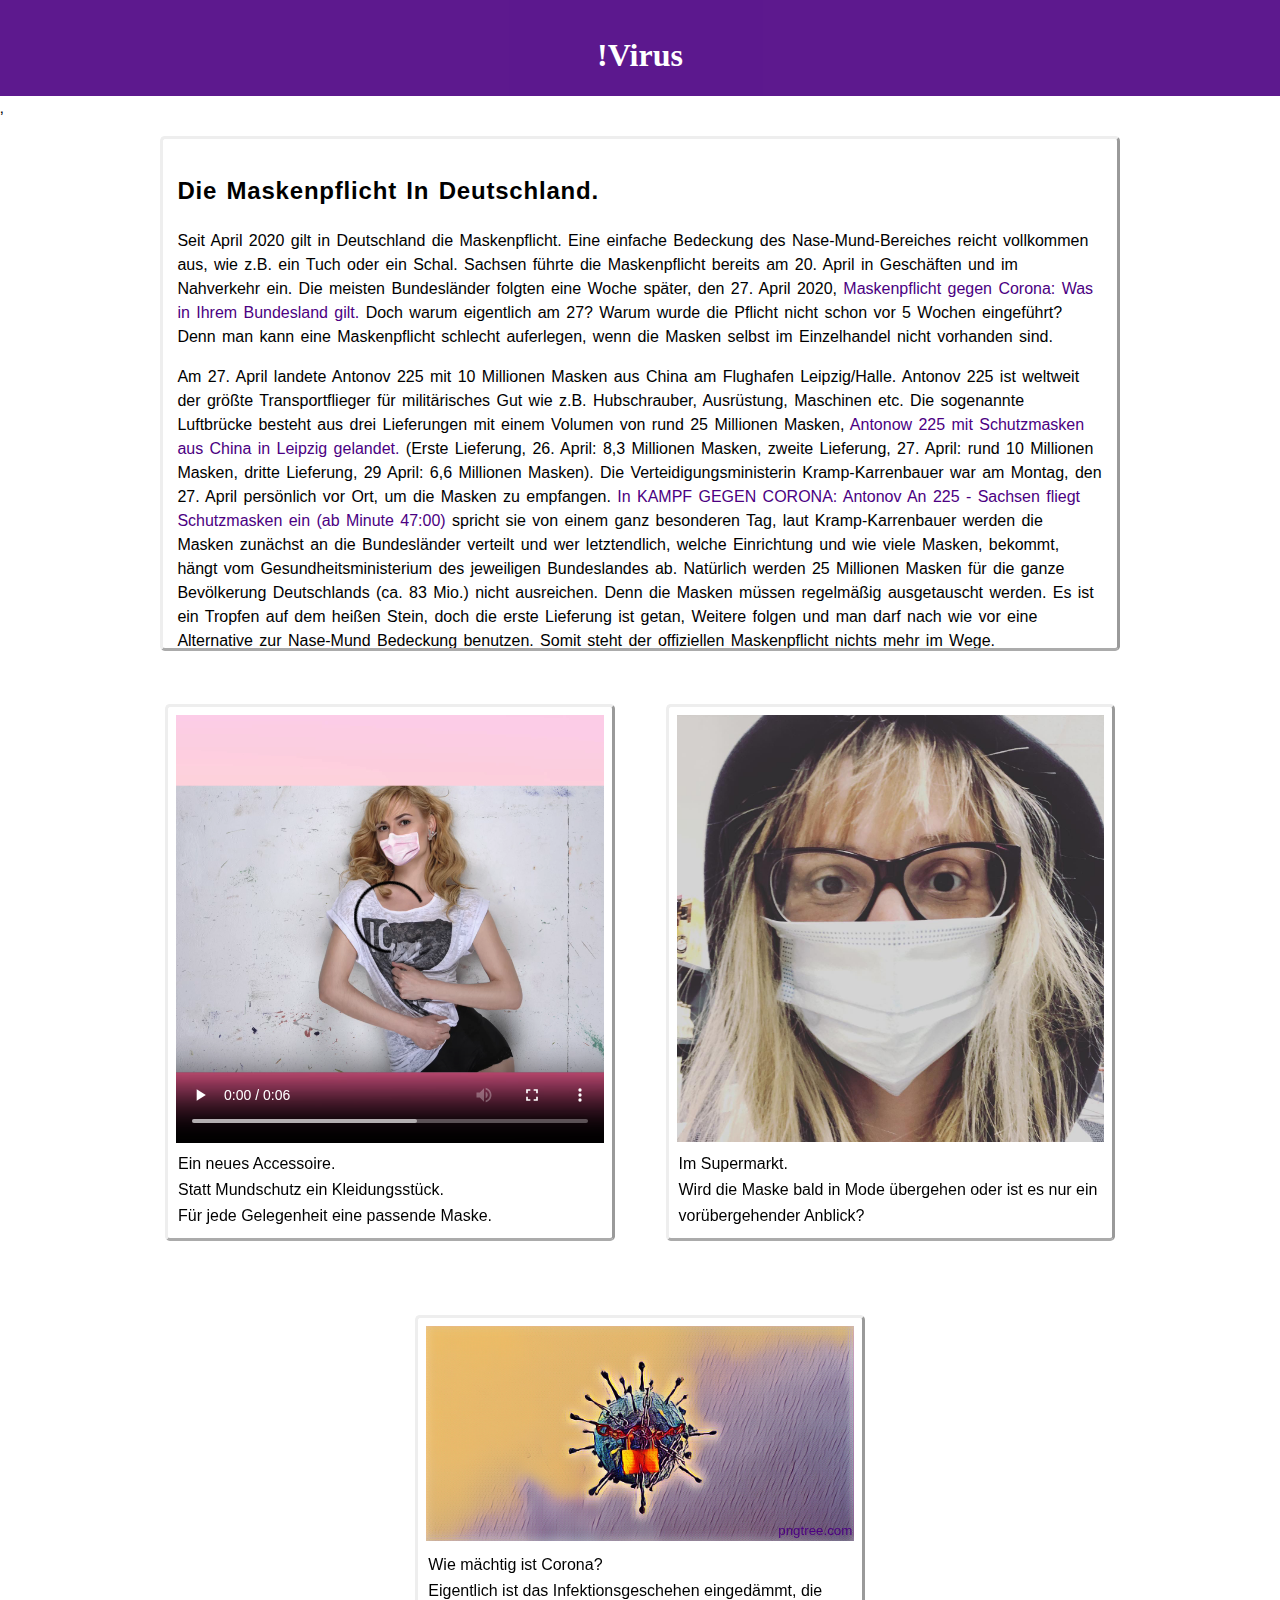
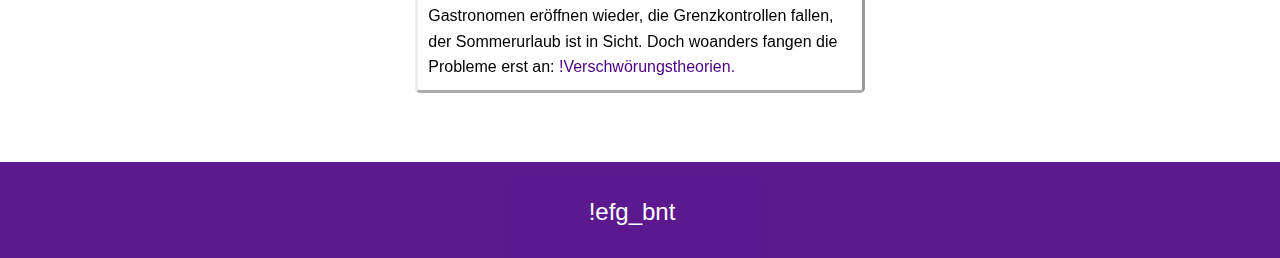
==== index.html @ 209a0407 "5 files uploaded" ====
<!DOCTYPE html>
<html>

<head>
<title>Die Maske</title>
<meta http-equiv="content-type" content="text/html; charset=utf-8">
  <link rel="stylesheet" type="text/css" href="style.css">
</head>

<body>
    <div class="main">
      <nav class="container">
       
       
        <h1> !Virus </h1>
    
      </nav>
    </div>
   
 <div class = "article">‚
  <div class ="container ">
    <div class ="vielText">
      <h2> Die Maskenpflicht in Deutschland. </h2>
      <p> Seit April 2020 gilt in Deutschland die Maskenpflicht. Eine einfache Bedeckung des Nase-Mund-Bereiches reicht vollkommen aus, 
        wie z.B. ein Tuch oder ein Schal. Sachsen führte die Maskenpflicht bereits am 20. April in Geschäften 
        und im Nahverkehr ein. Die meisten Bundesländer folgten eine Woche später, den 27. April 2020, 
        <a href="https://www.welt.de/politik/deutschland/article207401087/Maskenpflicht-gegen-Corona-Was-in-Ihrem-Bundesland-gilt.html" target="_blank"> Maskenpflicht gegen Corona: Was in Ihrem Bundesland gilt.</a> Doch warum eigentlich am 27? Warum wurde die Pflicht nicht schon vor 5 Wochen eingeführt? Denn man kann eine Maskenpflicht schlecht auferlegen, wenn die Masken selbst im Einzelhandel nicht vorhanden sind. 
      </p>
      <p>
Am 27. April landete Antonov 225 mit 10 Millionen Masken aus China am Flughafen Leipzig/Halle. Antonov 225 ist weltweit der größte Transportflieger 
für militärisches Gut wie z.B. Hubschrauber, Ausrüstung, Maschinen etc. Die sogenannte Luftbrücke besteht aus drei Lieferungen mit einem Volumen von rund 
25 Millionen Masken, <a href= "https://www.mdr.de/sachsen/leipzig/leipzig-leipzig-land/corona-schutzmasken-china-antonow-flughafen-leipzig-100.html" target="_blank">
  Antonow 225 mit Schutzmasken aus China in Leipzig gelandet. </a>  (Erste Lieferung, 26. April:  8,3 Millionen Masken, zweite Lieferung,
27. April: rund 10 Millionen Masken, dritte Lieferung, 29 April: 6,6 Millionen Masken). Die Verteidigungsministerin Kramp-Karrenbauer war am Montag, 
den 27. April persönlich vor Ort, um die Masken zu empfangen. <a href = " https://www.youtube.com/watch?v=XQhXr8Hf6Tk" target="_blank"> 
  In KAMPF GEGEN CORONA: Antonov An 225 - Sachsen fliegt Schutzmasken ein (ab Minute 47:00) </a> spricht sie von einem ganz besonderen Tag, 
  laut Kramp-Karrenbauer werden die Masken zunächst an die Bundesländer verteilt und wer letztendlich, welche Einrichtung und wie viele Masken, bekommt, 
  hängt vom Gesundheitsministerium des jeweiligen Bundeslandes ab. Natürlich werden 25 Millionen Masken für die ganze Bevölkerung Deutschlands (ca. 83 Mio.) 
  nicht ausreichen. Denn die Masken müssen regelmäßig ausgetauscht werden. Es ist ein Tropfen auf dem heißen Stein, doch die erste Lieferung ist getan, 
  Weitere folgen und man darf nach wie vor eine Alternative zur Nase-Mund Bedeckung benutzen. Somit steht der offiziellen Maskenpflicht nichts mehr im Wege. 
</p>
<p>
  Alle Bundesländer sind sich einig, dass das Tragen der Maske im öffentlichen Nahverkehr und im Einzelhandel Pflicht ist. In Mecklenburg-Vorpommern 
  gilt die Pflicht auch in  Arztpraxen und Bibliotheken. Dagegen gilt in Hamburg NRW Saarland und Rheinland-Pfalz das zusätzliche Tragen der Maske auf 
  den Wochenmärkten, <a href=" https://www.bundesregierung.de/breg-de/themen/coronavirus/maskenpflicht-in-deutschland-1747318" target="_blank"> Coronavirus in Deutschland | Maskenpflicht gilt ab sofort.</a>
Im Vergleich dazu, vertraut man in Berlin auf die Selbstdisziplin der Bürger, keine Geldstrafe. 
</p>
<p>
  Wie es mit der Maskenpflicht weitergeht, bleibt spannend. Ob alle Bundesländer in Zukunft eine Geldstrafe haben werden und ob die Höhe der Strafe 
  bundesweit gleich sein wird? Wie lange soll die Maskenpflicht überhaupt gelten? Kann es sein, dass bereits heute in einem Jahr die Maskenpflicht 
  Geschichte sein wird, weil es genug Impfstoffe auf dem Markt gibt?
</p>
<br>
<p> Berlin, den 4. Mai 2020 <br> Einfarbig Bunt</p>
    </div>
  </div>
</div>
  <div class="posts">
  <div class = "container">
    <div class="blogs">
      <div class ="blog">
          <div class="image">
              <video  src="replay_video.MP4" controls> </video>
           </div>  
          <div class = "text">
             <span> Ein neues Accessoire.<br> Statt Mundschutz ein Kleidungsstück. <br> Für jede Gelegenheit eine passende Maske. 
          
           </span>
          </div>
     </div>   
     <div class ="blog">
         <div class="image">

         <img src="Maske.JPG"/>
         </div>
         <div class = "text">
         <span>Im Supermarkt. <br>  Wird die Maske bald in Mode übergehen oder ist es nur ein vorübergehender Anblick? </span>
        </div>


    </div>
   

  </div>
   <div class="single">
         <div class = "blog">
           <div class="image">
              <img  src ="virus.JPEG" />
              <a class="source" href='https://pngtree.com/so/arzneimittel' target= "_blank">pngtree.com</a>
            </div>
     <div class="text">
      <span>Wie mächtig ist Corona? <br> 
        Eigentlich ist das Infektionsgeschehen eingedämmt, die Gastronomen eröffnen wieder, die Grenzkontrollen fallen, 
        der Sommerurlaub ist in Sicht. Doch woanders fangen die Probleme erst an: <a href="https://www.apotheken-umschau.de/Coronavirus/Corona-Krise-So-entstehen-Verschwoerungstheorien-558767.html" target="_blank"> !Verschwörungstheorien. </a></span>
      </div>
    </div>
   </div>
  </div>

</div>


    <div class="footer">
      <div class="container">
      <h2 class="efg_bnt">!efg_bnt</h2>
      </div>
     
    </div>
   

</body>
</html>
---- style.css ----
html,
body {
  font-family: 'Helvetica', sans-serif;
  font-size: 16px;
   margin: 0 auto;
  
}



.main {

   background-color:indigo;
   opacity: 0.9;
   height: 6rem;
   color: white;
}

nav {
 display: flex;   
 align-items: center;
 justify-content: center;

 

}

.container .vielText{
    padding: 0.9rem;
    height: 30rem;
    overflow: scroll;
    
    border-bottom: 3px solid white;
   border-style: outset;
   border-radius: 0.3rem;
}
.container {

max-width: 960px;
margin: 0 auto;
padding-top: 1.0rem;

   
}

.container a {
    text-decoration: none;
    color:indigo;
  }

  .container a:hover {
    color: orangered;
  }

nav h1 {
    font-family: Georgia, serif;
    font-weight: 900;
    
}

nav img {
width: 11%;
height: 11%;
}
.blogs {
    display: flex;
  justify-content: space-between;
  align-content: space-around;
  flex-wrap: wrap;

   border: 5px solid white;
   margin-bottom: 0rem;
   padding: 2rem 0;
}
.single {
    display: flex;
    justify-content: center;
    border: 5px solid white;
    padding: 2rem 0;
}

.single .image a{
    position: relative;
    top: -1.5rem;
    left: 22rem;
    font-size: smaller;
}
.blog{
   
   width: 45%;
   
   padding: 0.5rem;
   border-bottom: 3px solid white;
   border-style: outset;
   border-radius: 0.3rem;
  
   
   
}
.blog .virus {
    align-items: center;
}

.col {
   
  
    
   
}

.image video, img {
    width:100%;
    height: 100%;
  
}

.blog .text {
    font-family: 'Libre Baskerville', sans-serif;
    line-height: 1.6;
    border: 2px solid white;
   padding-top: 0.2rem;
}

.single .text {
    margin-top: -1rem;
    border: 2px solid white;

}
.article {
    word-spacing: 0.12rem;
   line-height: 1.5;

    
}

.article h2 {
    letter-spacing: 0.05rem;
    text-transform: capitalize;
    
}
        

.footer {
  margin-top: 2rem;
    background-color: indigo;
    opacity: 0.9;
    height: 6rem;
    color: white;
 }



.efg_bnt {
    text-align: center;
    padding-right: 1rem;
    font-weight: 400;
    
   
}


@media only screen and (max-width: 480px){
    nav h1 {
        font-size: 12px;
    }
    nav img {
        display: none;
    }
    .container {
        margin: 0 3rem;
    }
    .blog{
   
        width: 95%;}
       

}
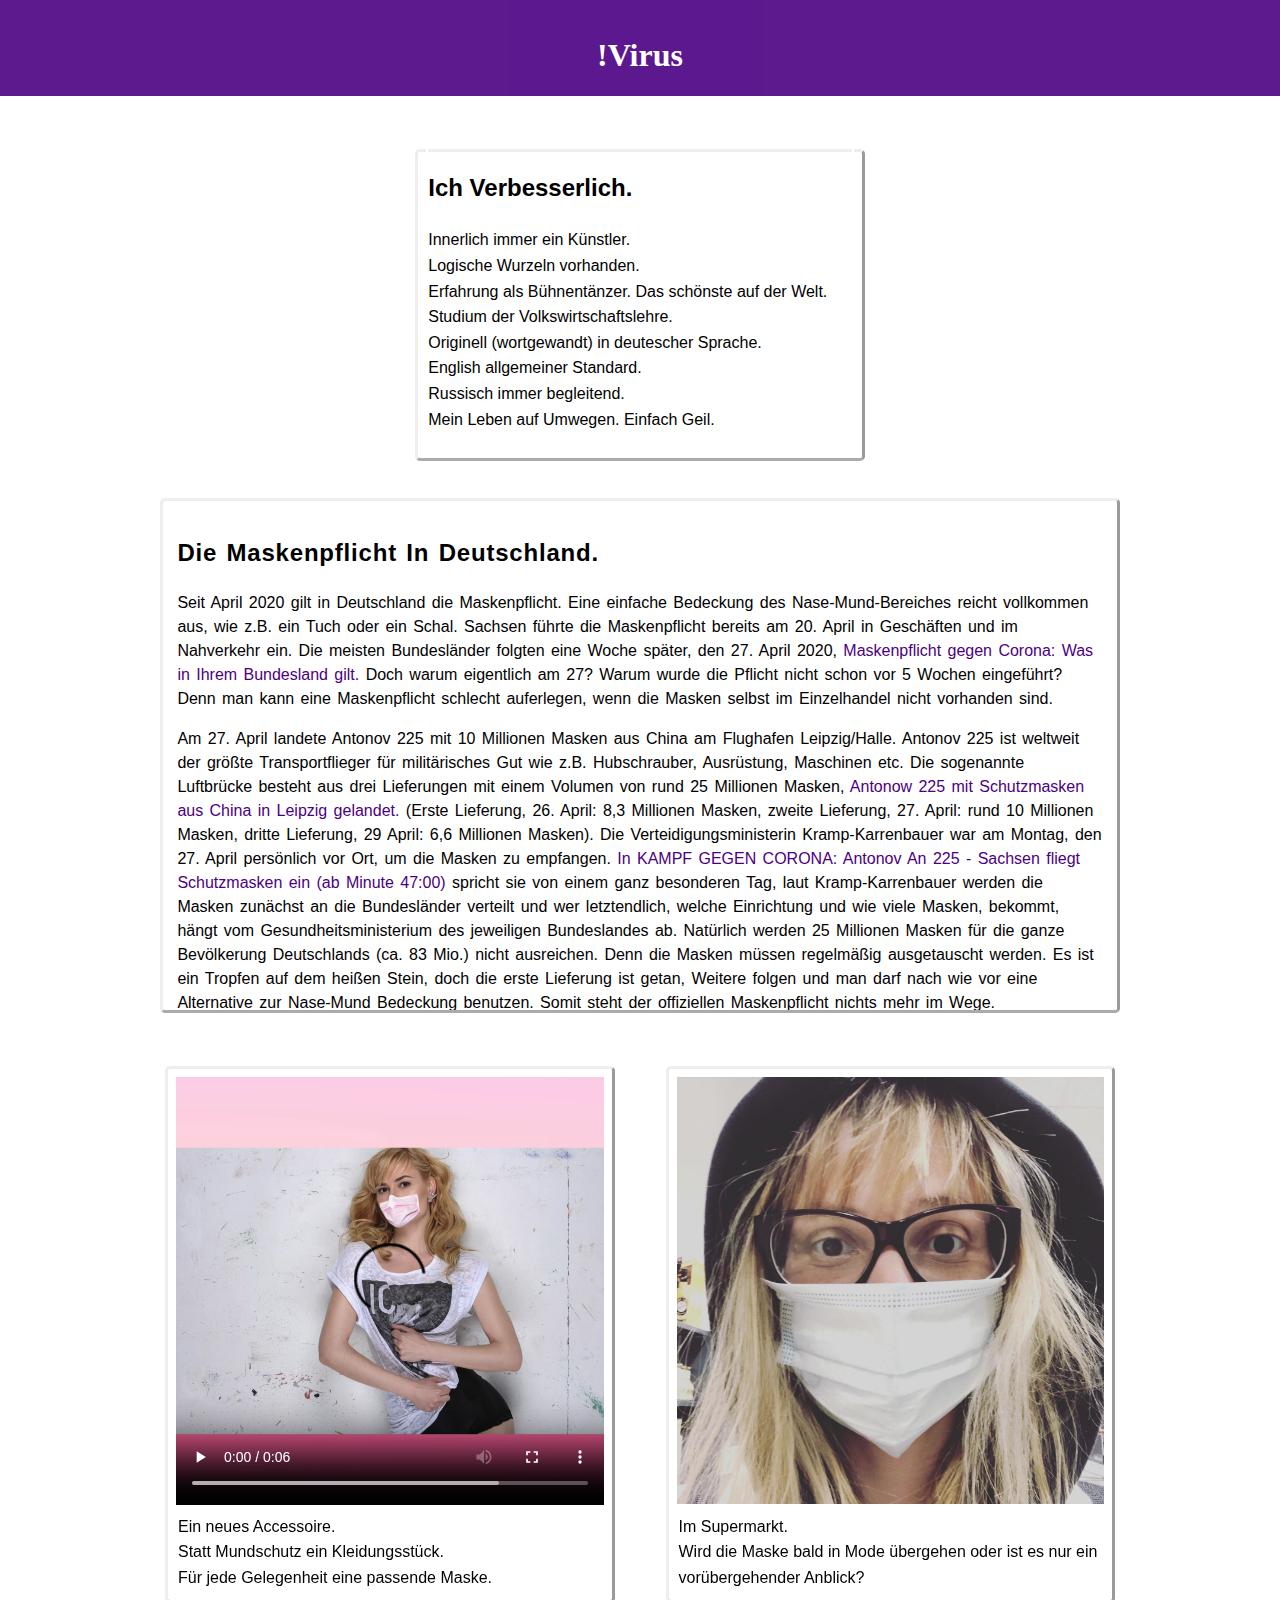
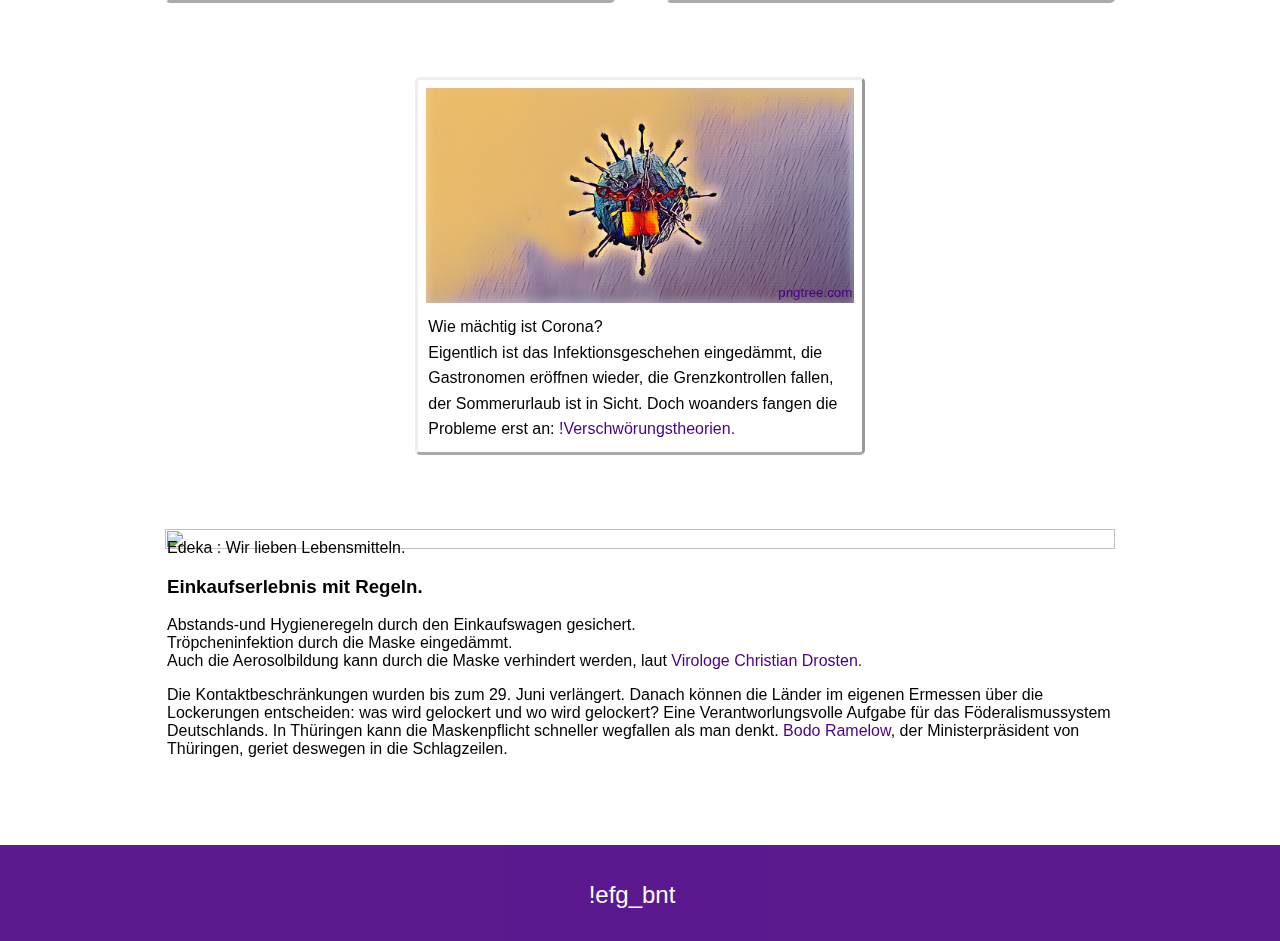
==== commit 9622d717: "Ich verbesserlich" ====
--- a/index.html
+++ b/index.html
@@ -2,7 +2,8 @@
 <html>
 
 <head>
-<title>Die Maske</title>
+<title>blog: shop a service: virus</title>
+<meta name="google-site-verification" content="o5qGkS_qMwtwxAVocBU_9CZSscLctIqL7GN5tXGB5Ds" />
 <meta http-equiv="content-type" content="text/html; charset=utf-8">
   <link rel="stylesheet" type="text/css" href="style.css">
 </head>
@@ -17,8 +18,29 @@
       </nav>
     </div>
    
- <div class = "article">‚
-  <div class ="container ">
+
+
+<div class="posts">
+  <div class="container">
+    <div class="single">
+      <div class ="blog">
+          <div class="text">
+            <h2>Ich Verbesserlich.</h2>
+  
+              <p> Innerlich immer ein Künstler.<br> Logische Wurzeln vorhanden. <br> Erfahrung als Bühnentänzer. Das schönste auf der Welt. <br> Studium der Volkswirtschaftslehre. <br> 
+               Originell (wortgewandt) in deutescher Sprache. <br>  English allgemeiner Standard. <br> Russisch immer begleitend.<br> Mein Leben auf Umwegen. Einfach Geil.
+              </p>
+    
+          </div>
+      </div>
+    </div>
+
+    
+        
+  
+ 
+ <div class = "article">
+  
     <div class ="vielText">
       <h2> Die Maskenpflicht in Deutschland. </h2>
       <p> Seit April 2020 gilt in Deutschland die Maskenpflicht. Eine einfache Bedeckung des Nase-Mund-Bereiches reicht vollkommen aus, 
@@ -55,7 +77,7 @@
     </div>
   </div>
 </div>
-  <div class="posts">
+
   <div class = "container">
     <div class="blogs">
       <div class ="blog">
@@ -88,13 +110,48 @@
               <img  src ="virus.JPEG" />
               <a class="source" href='https://pngtree.com/so/arzneimittel' target= "_blank">pngtree.com</a>
             </div>
-     <div class="text">
-      <span>Wie mächtig ist Corona? <br> 
-        Eigentlich ist das Infektionsgeschehen eingedämmt, die Gastronomen eröffnen wieder, die Grenzkontrollen fallen, 
-        der Sommerurlaub ist in Sicht. Doch woanders fangen die Probleme erst an: <a href="https://www.apotheken-umschau.de/Coronavirus/Corona-Krise-So-entstehen-Verschwoerungstheorien-558767.html" target="_blank"> !Verschwörungstheorien. </a></span>
-      </div>
+            <div class="text">
+              <span>Wie mächtig ist Corona? <br> 
+                Eigentlich ist das Infektionsgeschehen eingedämmt, die Gastronomen eröffnen wieder, die Grenzkontrollen fallen, 
+                der Sommerurlaub ist in Sicht. Doch woanders fangen die Probleme erst an: <a href="https://www.apotheken-umschau.de/Coronavirus/Corona-Krise-So-entstehen-Verschwoerungstheorien-558767.html" target="_blank"> !Verschwörungstheorien. </a></span>
+              </div>
+     
     </div>
    </div>
+
+   <div class="single">
+    <div class ="blog2">
+      <div class ="item1">
+          <div class="image">
+           <img  src ="Maske2.JPG"  />
+          </div>
+     </div>
+     <div class ="item2">
+        <div class="text">
+          <div class="ueberschriften">
+              <span id="edeka">Edeka </span>  <span class="edeka">: Wir lieben Lebensmitteln.</span><br> 
+
+               <h3> Einkaufserlebnis mit Regeln.  </h3>
+         </div>
+          <p> Abstands-und Hygieneregeln durch den Einkaufswagen gesichert. <br>
+          Tröpcheninfektion durch die Maske eingedämmt. <br> Auch die Aerosolbildung kann durch die Maske verhindert werden, laut
+           <a href="https://www.ndr.de/nachrichten/info/43-Das-Leben-nach-draussen-verlagern,audio688030.html" target = "_blank"> Virologe Christian Drosten.</a>
+           </p>
+          <p> Die Kontaktbeschränkungen wurden bis zum 29. Juni verlängert. Danach können die Länder im eigenen Ermessen über die Lockerungen entscheiden: 
+          was wird gelockert und wo wird gelockert? Eine Verantworlungsvolle Aufgabe für das Föderalismussystem Deutschlands. In Thüringen kann die Maskenpflicht schneller wegfallen als man denkt. 
+          <a href="https://www.tagesschau.de/inland/kontaktbeschraenkungen-103.html" target ="_blank"> Bodo Ramelow</a>, der Ministerpräsident von Thüringen, geriet deswegen in die Schlagzeilen. 
+          </p>
+
+
+         
+        </div>
+    </div>    
+   </div> 
+  
+        
+ 
+ </div>
+  
   </div>
 
 </div>
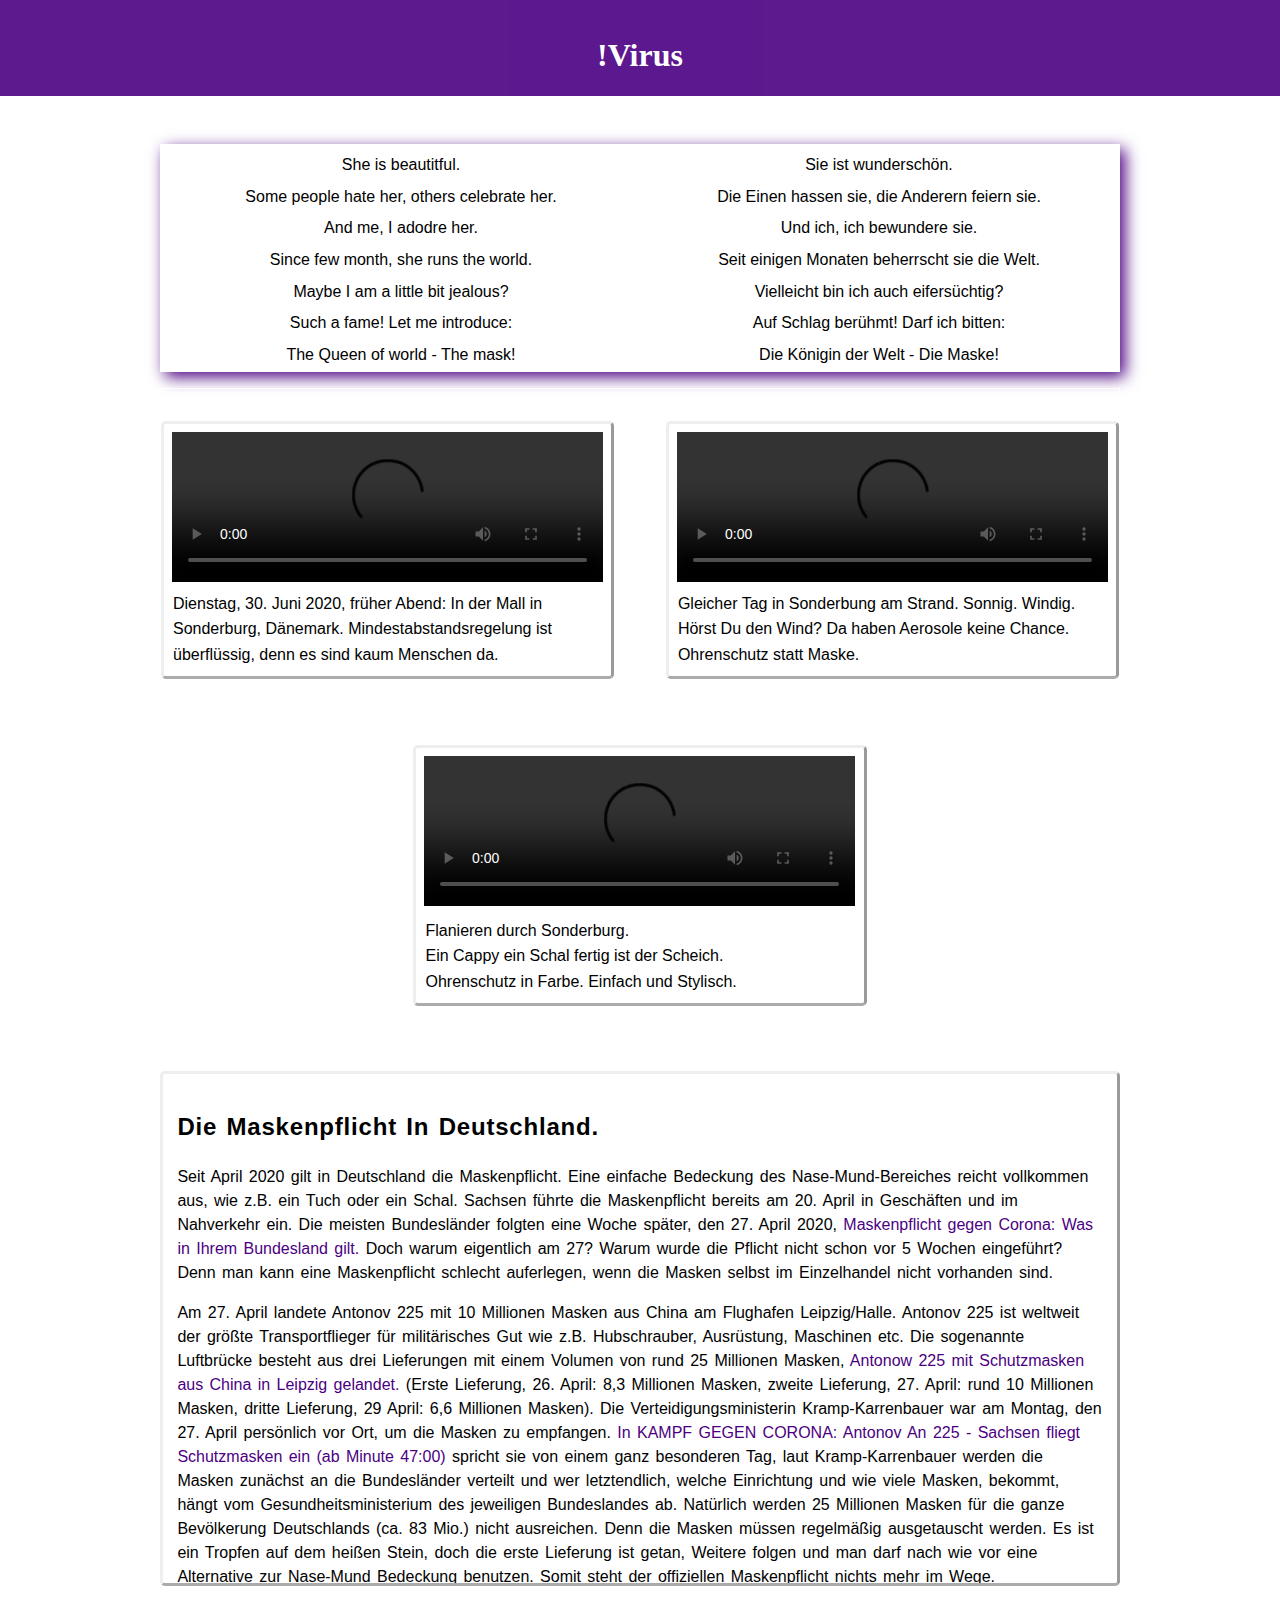
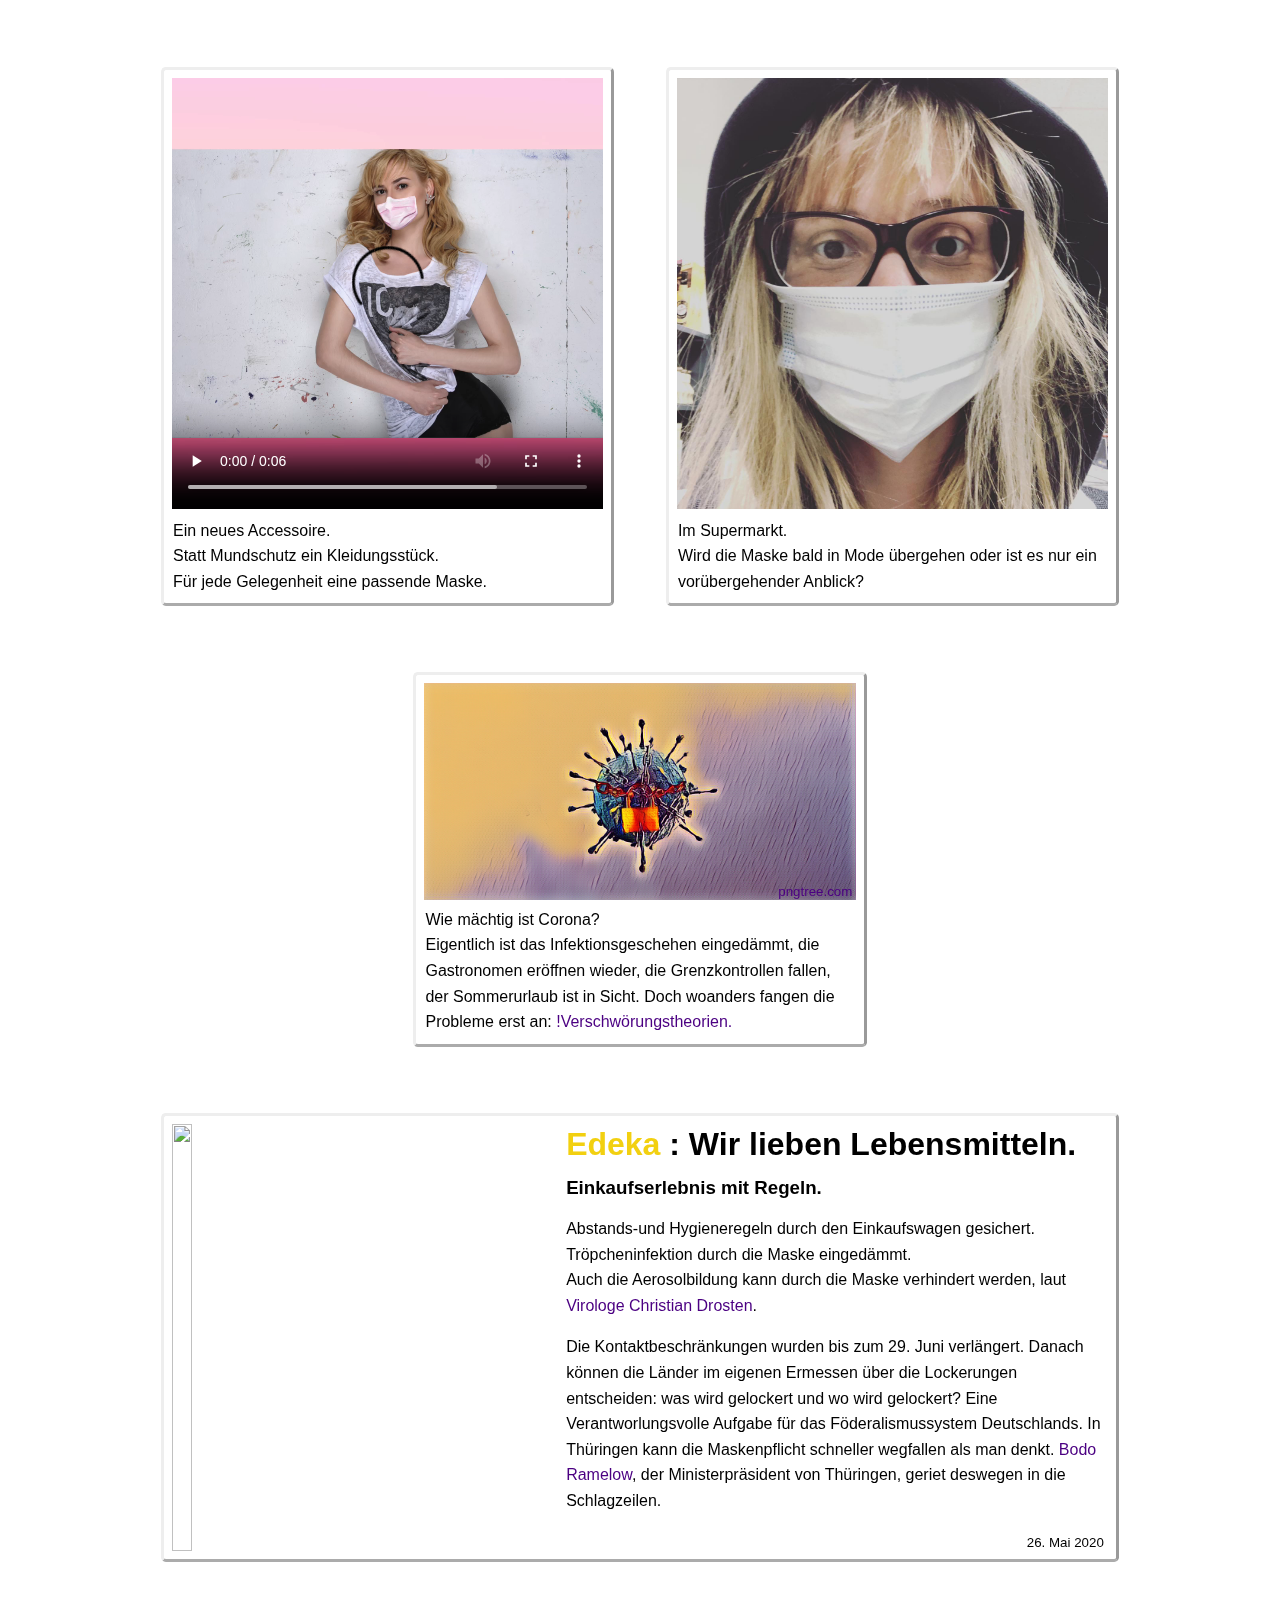
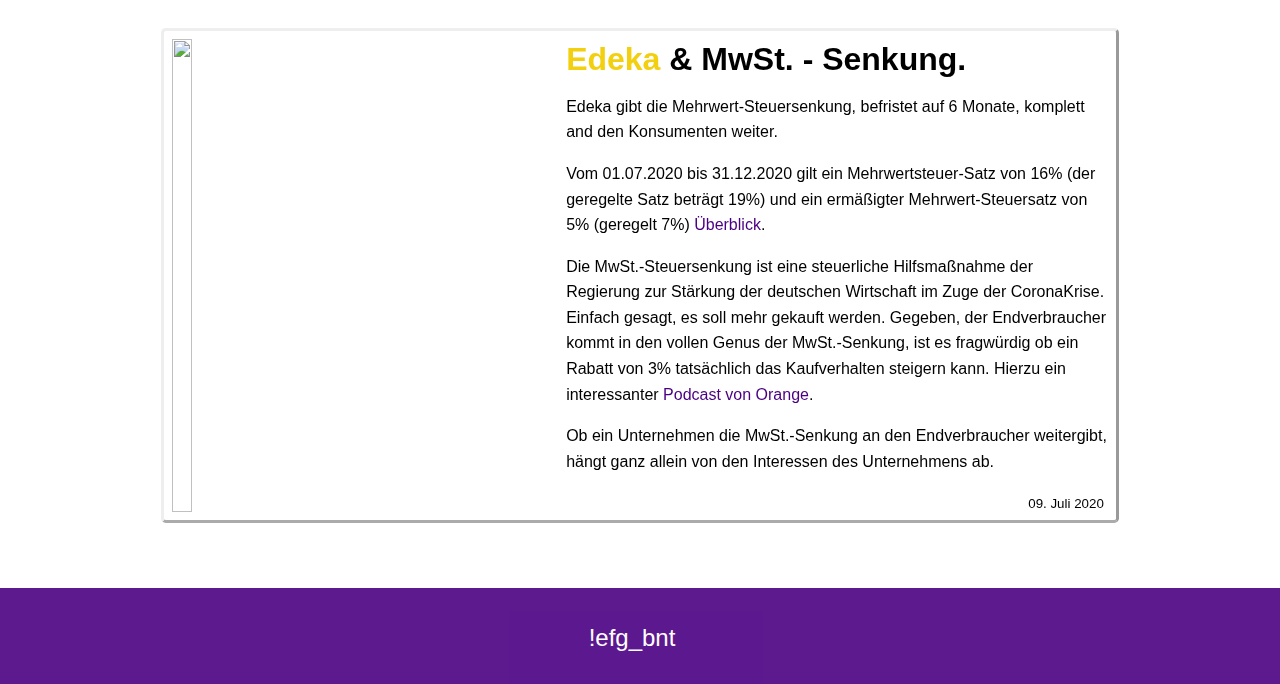
==== commit ae727a0a: "Tabelle Deutsch/Englisch" ====
--- a/index.html
+++ b/index.html
@@ -22,21 +22,80 @@
 
 <div class="posts">
   <div class="container">
-    <div class="single">
+    <table class="text">
+      <tr>
+        <td>She is beautitful.</td>
+        <td>Sie ist wunderschön.</td>
+      </tr>
+      <tr>
+        <td>Some people hate her, others celebrate her.</td>
+        <td>Die Einen hassen sie, die Anderern feiern sie.</td>
+      </tr>
+     
+      <tr>
+        <td>And me, I adodre her.</td>
+        <td>Und ich, ich bewundere sie.</td>
+      </tr>
+      <tr>
+        <td>Since few month, she runs the world.</td>
+        <td>Seit einigen Monaten beherrscht sie die Welt.</td>
+      </tr>
+      <tr>
+        <td>Maybe I am a little bit jealous? </td>
+        <td>Vielleicht bin ich auch eifersüchtig?</td>
+      </tr>
+      <tr>
+        <td>Such a fame! Let me introduce:</td>
+        <td>Auf Schlag berühmt! Darf ich bitten:</td>
+      </tr>
+      <tr>
+        <td>The Queen of world - The mask!</td>
+        <td>Die Königin der Welt - Die Maske!</td>
+      </tr>
+      
+    </table>
+  </div>
+  <div class="container">
+    <div class="blog-container">
       <div class ="blog">
-          <div class="text">
-            <h2>Ich Verbesserlich.</h2>
-  
-              <p> Innerlich immer ein Künstler.<br> Logische Wurzeln vorhanden. <br> Erfahrung als Bühnentänzer. Das schönste auf der Welt. <br> Studium der Volkswirtschaftslehre. <br> 
-               Originell (wortgewandt) in deutescher Sprache. <br>  English allgemeiner Standard. <br> Russisch immer begleitend.<br> Mein Leben auf Umwegen. Einfach Geil.
-              </p>
+          <div class="image">
+              <video  src="Sonderburg.mp4" controls> </video>
+           </div>  
+          <div class = "text">
+             <span>Dienstag, 30. Juni 2020, früher Abend: In der Mall in Sonderburg, Dänemark.  Mindestabstandsregelung ist überflüssig, denn es sind kaum Menschen da. 
+          
+           </span>
+          </div>
+     </div>   
+     <div class ="blog">
+         <div class="image">
+
+         <video src = "Ohrenschutz.MOV" controls></video>
+         </div>
+         <div class = "text">
+         <span> Gleicher Tag in Sonderbung am Strand. Sonnig. Windig. <br> Hörst Du den Wind? Da haben Aerosole keine Chance.  <br> Ohrenschutz statt Maske.</span>
+        </div>
+
+
+    </div>
+   
+
+  </div>
     
-          </div>
-      </div>
-    </div>
-
-    
-        
+  <div class="blog-single">
+    <div id = "flanieren" class = "blog">
+     <div  class="image">
+       <video id="inDänemark" src="Flanieren.mov" controls></video>
+      </div>    
+      
+       <div class="text">
+         <span>Flanieren durch Sonderburg. <br> 
+          Ein Cappy ein Schal fertig ist der Scheich. <br> Ohrenschutz in Farbe. Einfach und Stylisch. 
+         
+         </div>
+
+</div>
+</div>    
   
  
  <div class = "article">
@@ -79,7 +138,7 @@
 </div>
 
   <div class = "container">
-    <div class="blogs">
+    <div class="blog-container">
       <div class ="blog">
           <div class="image">
               <video  src="replay_video.MP4" controls> </video>
@@ -104,11 +163,13 @@
    
 
   </div>
-   <div class="single">
+   <div class="blog-single">
          <div class = "blog">
            <div class="image">
               <img  src ="virus.JPEG" />
-              <a class="source" href='https://pngtree.com/so/arzneimittel' target= "_blank">pngtree.com</a>
+              <div class ="source">
+              <a  href='https://pngtree.com/so/arzneimittel' target= "_blank">pngtree.com</a>
+            </div>
             </div>
             <div class="text">
               <span>Wie mächtig ist Corona? <br> 
@@ -119,8 +180,8 @@
     </div>
    </div>
 
-   <div class="single">
-    <div class ="blog2">
+   <div class="blog-single">
+    <div class ="single">
       <div class ="item1">
           <div class="image">
            <img  src ="Maske2.JPG"  />
@@ -135,23 +196,71 @@
          </div>
           <p> Abstands-und Hygieneregeln durch den Einkaufswagen gesichert. <br>
           Tröpcheninfektion durch die Maske eingedämmt. <br> Auch die Aerosolbildung kann durch die Maske verhindert werden, laut
-           <a href="https://www.ndr.de/nachrichten/info/43-Das-Leben-nach-draussen-verlagern,audio688030.html" target = "_blank"> Virologe Christian Drosten.</a>
+           <a href="https://www.ndr.de/nachrichten/info/43-Das-Leben-nach-draussen-verlagern,audio688030.html" target = "_blank"> Virologe Christian Drosten</a>.
            </p>
           <p> Die Kontaktbeschränkungen wurden bis zum 29. Juni verlängert. Danach können die Länder im eigenen Ermessen über die Lockerungen entscheiden: 
           was wird gelockert und wo wird gelockert? Eine Verantworlungsvolle Aufgabe für das Föderalismussystem Deutschlands. In Thüringen kann die Maskenpflicht schneller wegfallen als man denkt. 
           <a href="https://www.tagesschau.de/inland/kontaktbeschraenkungen-103.html" target ="_blank"> Bodo Ramelow</a>, der Ministerpräsident von Thüringen, geriet deswegen in die Schlagzeilen. 
           </p>
-
+        
 
          
         </div>
+        <div class ="date">26. Mai 2020</div>
+
     </div>    
-   </div> 
+   
   
         
  
  </div>
-  
+</div>
+
+<div class="blog-single">
+  <div class ="single">
+    <div class ="item1">
+      <div class="image">
+       <img  src ="Mehrwertsteuer.JPEG"  />
+      </div>
+ </div>
+    <div class ="item2">
+      <div class="text">
+        <div class="ueberschriften">
+            <span id="edeka">Edeka </span>  <span class="edeka">& MwSt. - Senkung. </span><br> 
+
+             <h3>  </h3>
+       </div>
+       <p> Edeka gibt die Mehrwert-Steuersenkung, befristet auf 6 Monate, komplett and den Konsumenten weiter.</p>
+        <p>Vom 01.07.2020 bis 31.12.2020 gilt ein Mehrwertsteuer-Satz von 16% (der geregelte Satz beträgt 19%) und ein ermäßigter Mehrwert-Steuersatz von 5% (geregelt 7%) 
+         
+            <a href="https://www.haufe.de/steuern/gesetzgebung-politik/absenkung-des-mehrwertsteuersatzes-2020-probleme-in-der-praxis_168_517790.html" target = "_blank">Überblick</a>.
+   
+          </p>
+           <p>
+             Die MwSt.-Steuersenkung ist eine steuerliche Hilfsmaßnahme der Regierung zur Stärkung der deutschen Wirtschaft im Zuge der CoronaKrise. Einfach gesagt, es soll mehr gekauft werden. 
+             Gegeben, der Endverbraucher kommt in den vollen Genus der MwSt.-Senkung, ist es fragwürdig ob ein Rabatt von 3% tatsächlich das Kaufverhalten steigern kann.
+             Hierzu ein interessanter 
+             <a href ="https://orange.handelsblatt.com/artikel/67084" target = _"blank"> Podcast von Orange</a>.
+             </p> 
+            
+             <p>Ob ein Unternehmen die MwSt.-Senkung an den Endverbraucher weitergibt, hängt ganz allein von den Interessen des Unternehmens ab.   </p>
+       
+      </div>
+      <div class ="date">09. Juli 2020</div>
+
+  </div>    
+   
+  
+   
+   
+   
+
+      
+
+</div>
+
+</div>
+
   </div>
 
 </div>
--- a/style.css
+++ b/style.css
@@ -40,6 +40,7 @@
 margin: 0 auto;
 padding-top: 1.0rem;
 
+
    
 }
 
@@ -62,71 +63,184 @@
 width: 11%;
 height: 11%;
 }
-.blogs {
+
+table {
+    margin-top: 2rem;
+    width: 100%;
+    border: 1px solid white;
+    box-shadow: 5px 5px 15px indigo;
+    
+}
+
+td {
+    text-align: center;
+    width: 50%;
+    
+    border: 1px solid white;
+}
+
+.blog-container{
+   display: flex; 
+  justify-content: space-between;
+  align-content: center;
+  flex-wrap: wrap;
+  border: 1px solid white;
+   padding: 2rem 0;
+}
+
+.blog-single {
     display: flex;
-  justify-content: space-between;
-  align-content: space-around;
-  flex-wrap: wrap;
-
-   border: 5px solid white;
-   margin-bottom: 0rem;
-   padding: 2rem 0;
-}
+    padding: 2rem 0;
+    justify-content: center;
+    border: 1px solid white;
+    align-content: space-around;
+}
+
+.blog{
+   
+    width: 45%;
+    
+    padding: 0.5rem;
+    border-bottom: 3px solid white;
+    border-style: outset;
+    border-radius: 0.3rem;
+    }
+
+
+
 .single {
+   
+    display:flex;
+  
+    padding: 0.5rem ;
+    justify-content: space-between;
+  
+    border-bottom: 3px solid white;
+    border-style: outset;
+    border-radius: 0.3rem;
+  }
+
+   
+.item {
     display: flex;
-    justify-content: center;
-    border: 5px solid white;
-    padding: 2rem 0;
-}
-
-.single .image a{
-    position: relative;
-    top: -1.5rem;
-    left: 22rem;
+   
+    width: 33%;
+}
+
+.single .item1 {
+    display:flex;
+    width: 40%;
+  
+   
+   
+
+   
+   
+  
+}
+.single .item2 {
+ display: flex;
+ flex-wrap: wrap;
+align-content: space-between;
+    width: 58%;
+   
+   
+   
+  
+}
+ #edeka{
+    color: rgba(241, 206, 6, 0.959);
+    font-weight: 700;
+    font-size: 2rem;
+    
+}
+.edeka {
+    font-weight: 700;
+    font-size: 2rem;
+}
+
+
+
+.item2 .ueberschriften {
+    
+    line-height: 1.0;
+   
+}
+
+.item2 .text {
+
+
+
+}
+
+
+.blog-single .source {
+    text-align: right;
+    margin-top: -1.2rem;
+    padding-right: 0.2rem;
     font-size: smaller;
 }
-.blog{
-   
-   width: 45%;
-   
-   padding: 0.5rem;
-   border-bottom: 3px solid white;
-   border-style: outset;
-   border-radius: 0.3rem;
-  
-   
-   
-}
-.blog .virus {
-    align-items: center;
-}
-
-.col {
-   
-  
-    
-   
-}
-
-.image video, img {
-    width:100%;
+
+  
+   
+
+
+ 
+   
+
+
+
+ video, img {
+    width: 100%;
     height: 100%;
-  
-}
-
-.blog .text {
+   
+    
+}
+
+
+
+ .image{
+    
+  
+  
+}
+
+#inDänemark {
+ 
+ 
+   
+   
+}
+
+
+.text {
     font-family: 'Libre Baskerville', sans-serif;
     line-height: 1.6;
-    border: 2px solid white;
+    
+  border: 1px solid white;
    padding-top: 0.2rem;
 }
 
-.single .text {
-    margin-top: -1rem;
-    border: 2px solid white;
-
-}
+.date {
+  width: 100%;
+    font-family: inherit;
+    font-size: smaller;
+    border: solid 1px white;
+    text-align: right;
+    margin-top: 0.2rem;
+    padding-right: 0.2rem;
+}
+
+
+.blog-single .blog .text {
+   
+   margin-top: 0.2rem;
+
+}
+
+
 .article {
+    padding: 2rem 0;
     word-spacing: 0.12rem;
    line-height: 1.5;
 
@@ -172,6 +286,14 @@
     .blog{
    
         width: 95%;}
+
+    .item1, .item2{
+         
+         width: 95%;
+     }   
+    
+
+    
        
 
 }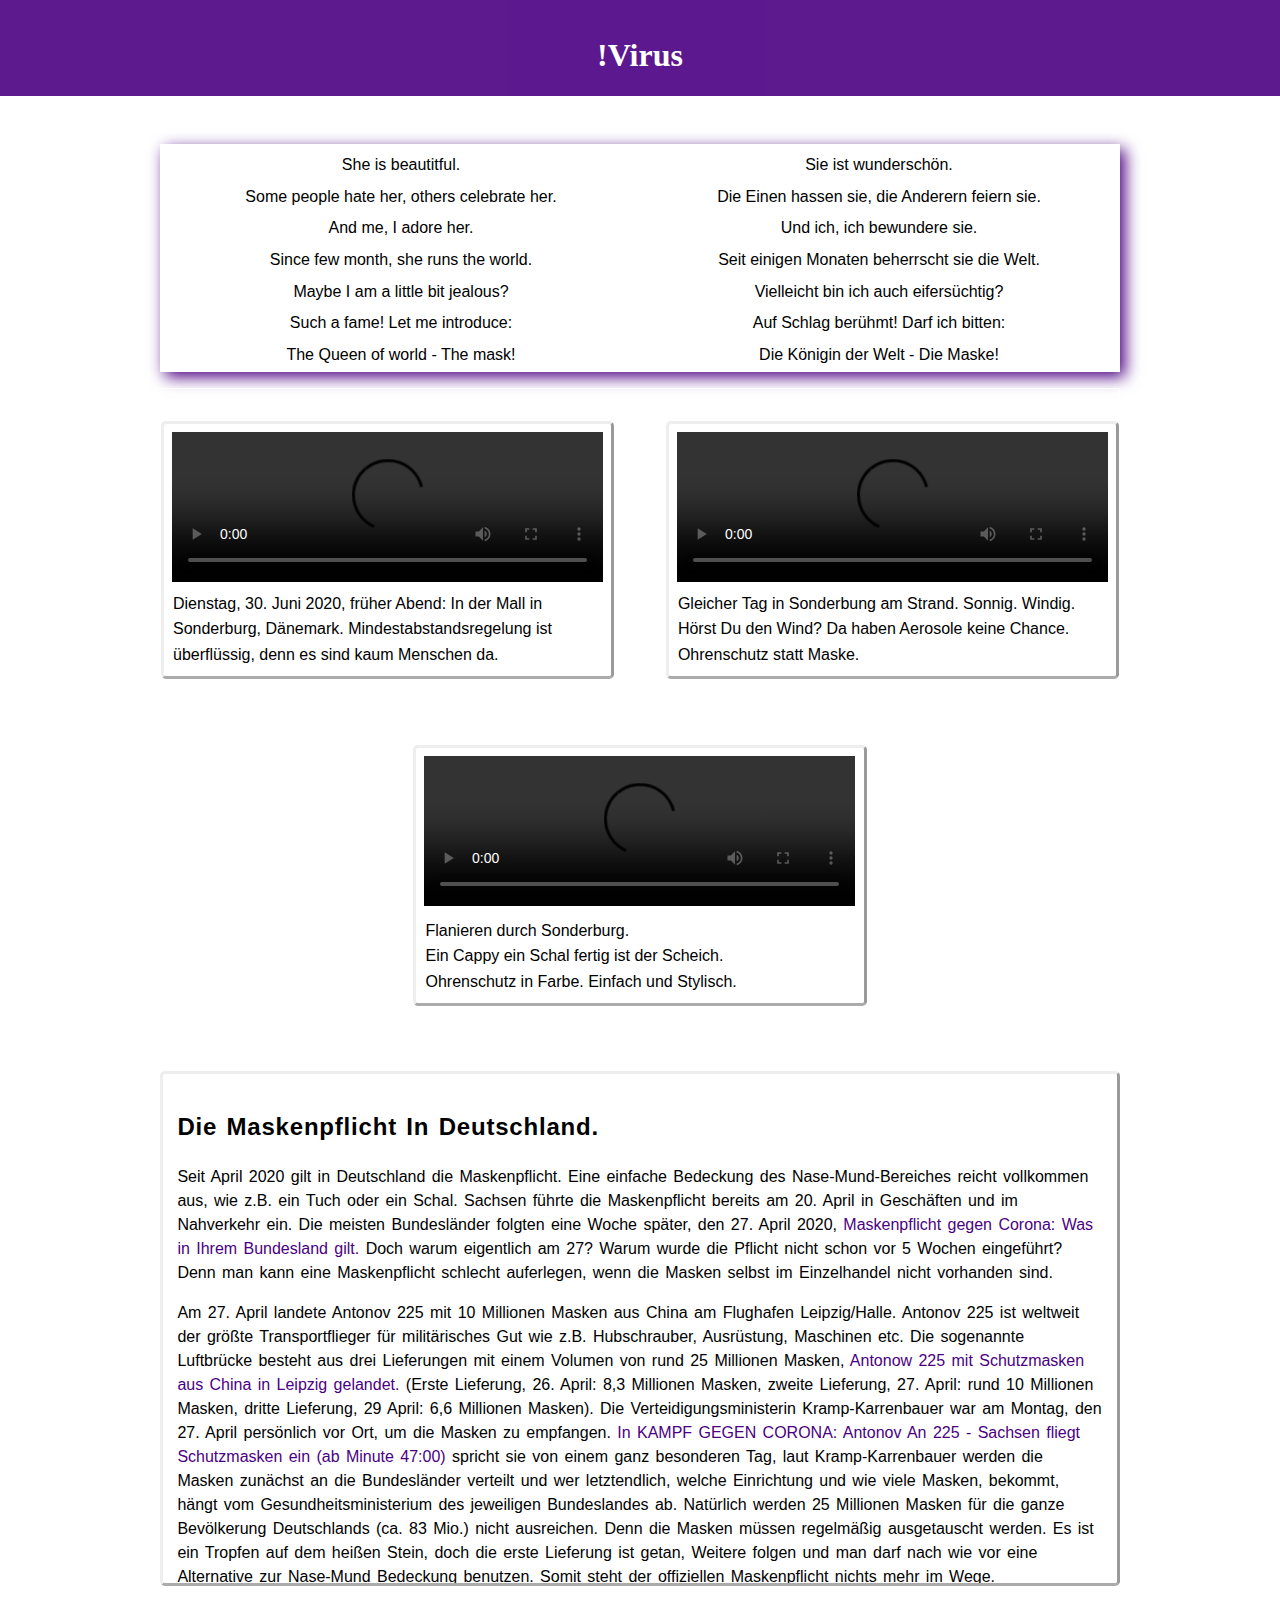
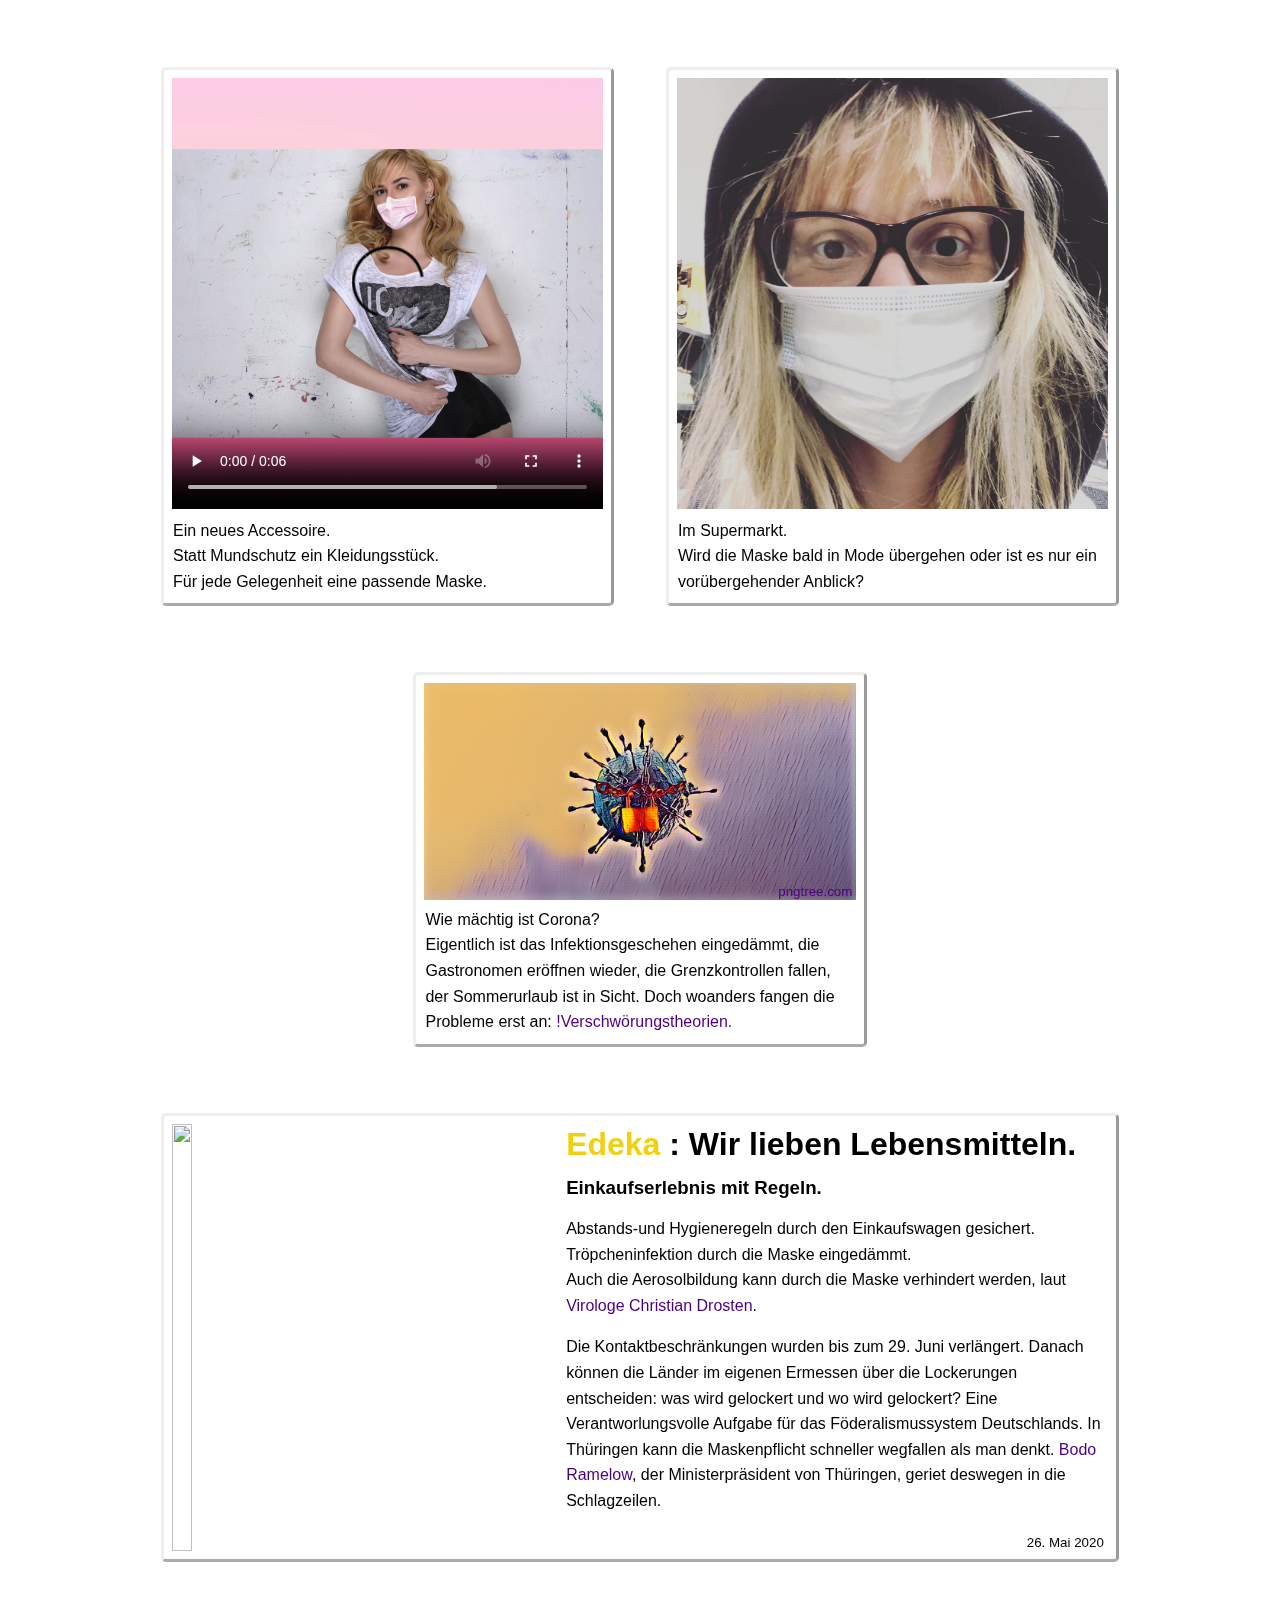
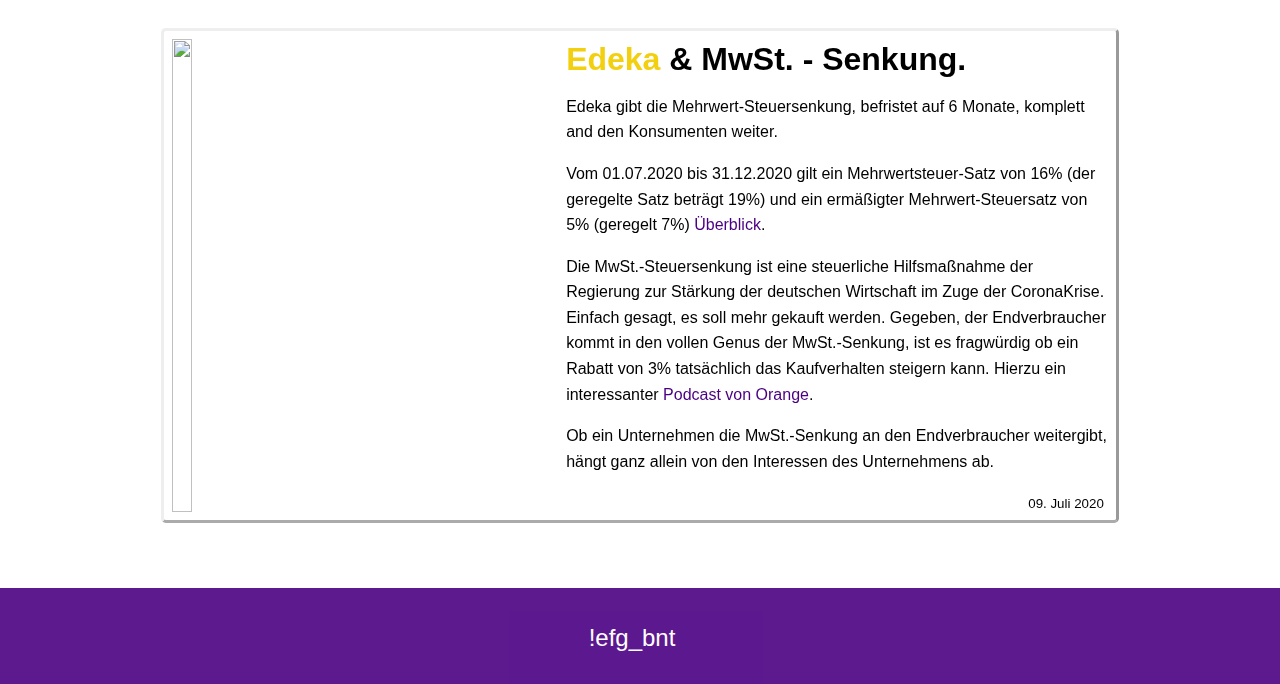
==== commit a0af61ed: "Fehler bei adore" ====
--- a/index.html
+++ b/index.html
@@ -33,7 +33,7 @@
       </tr>
      
       <tr>
-        <td>And me, I adodre her.</td>
+        <td>And me, I adore her.</td>
         <td>Und ich, ich bewundere sie.</td>
       </tr>
       <tr>
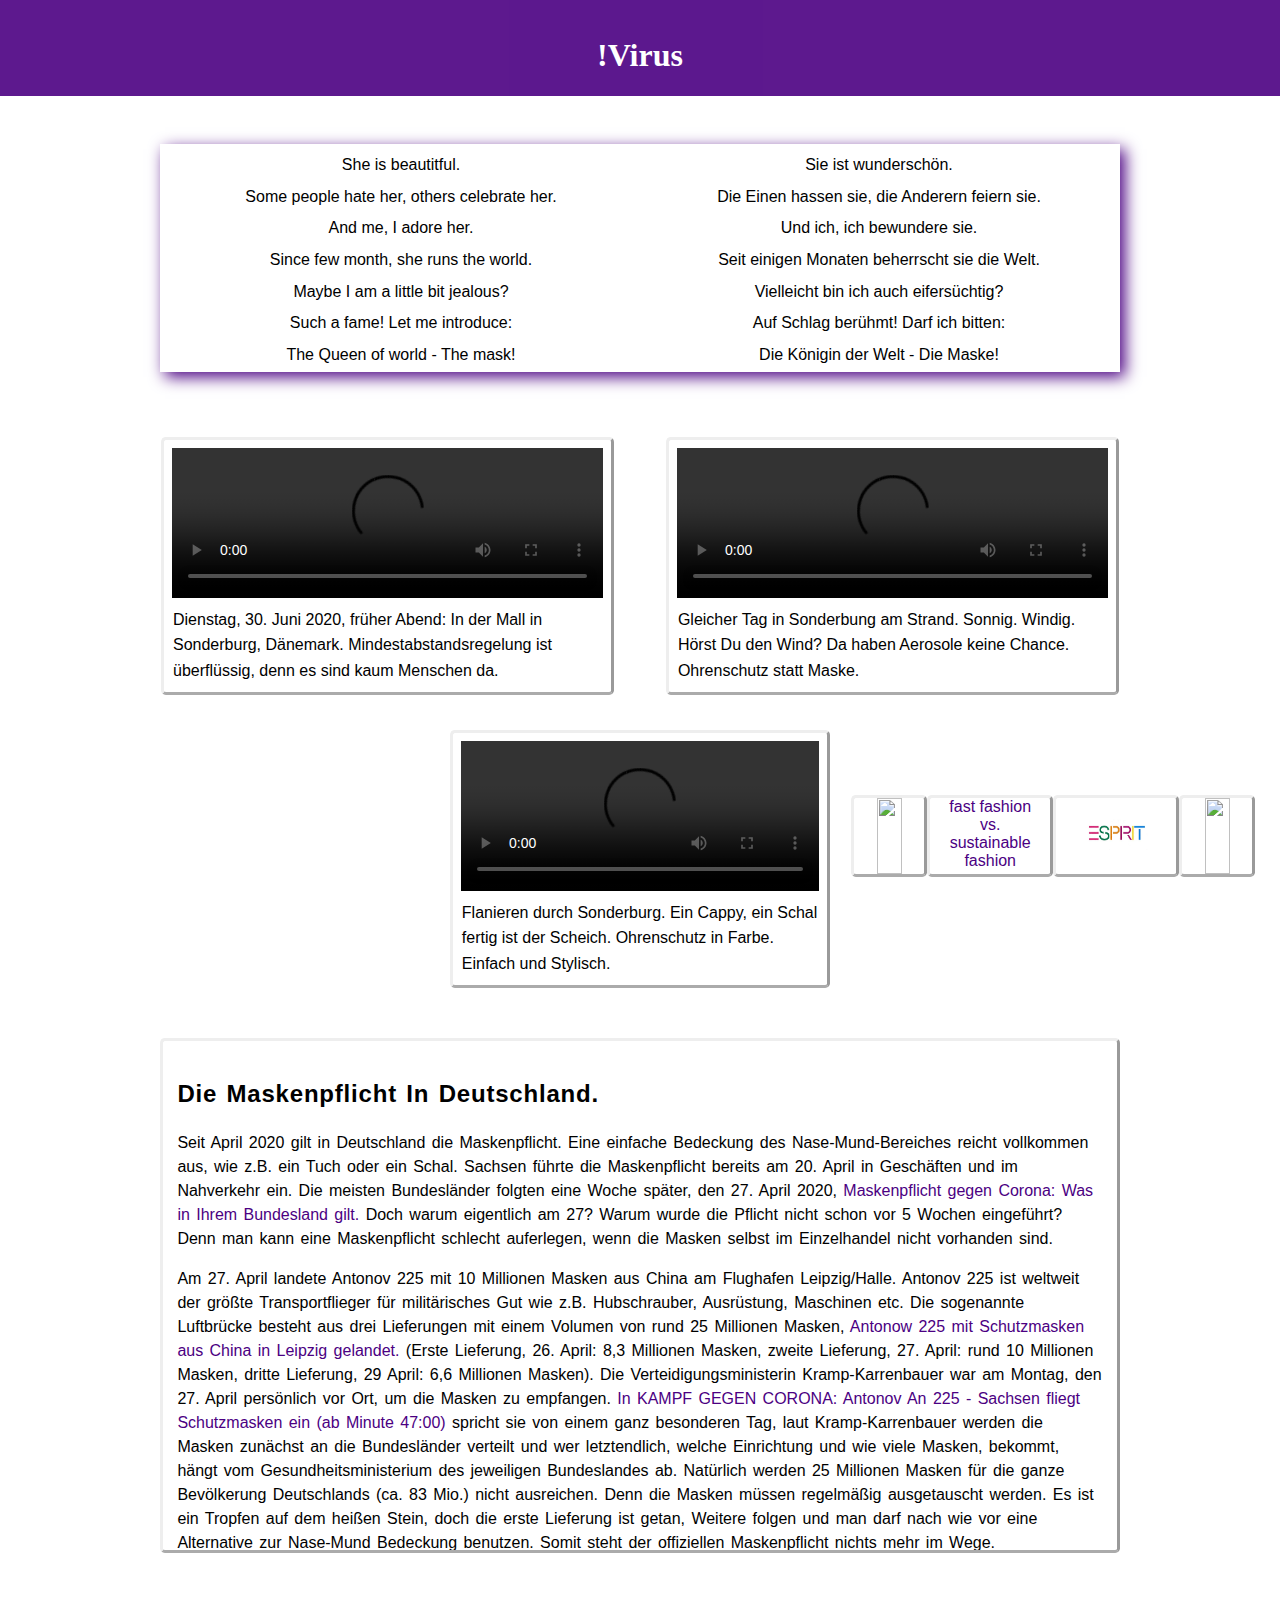
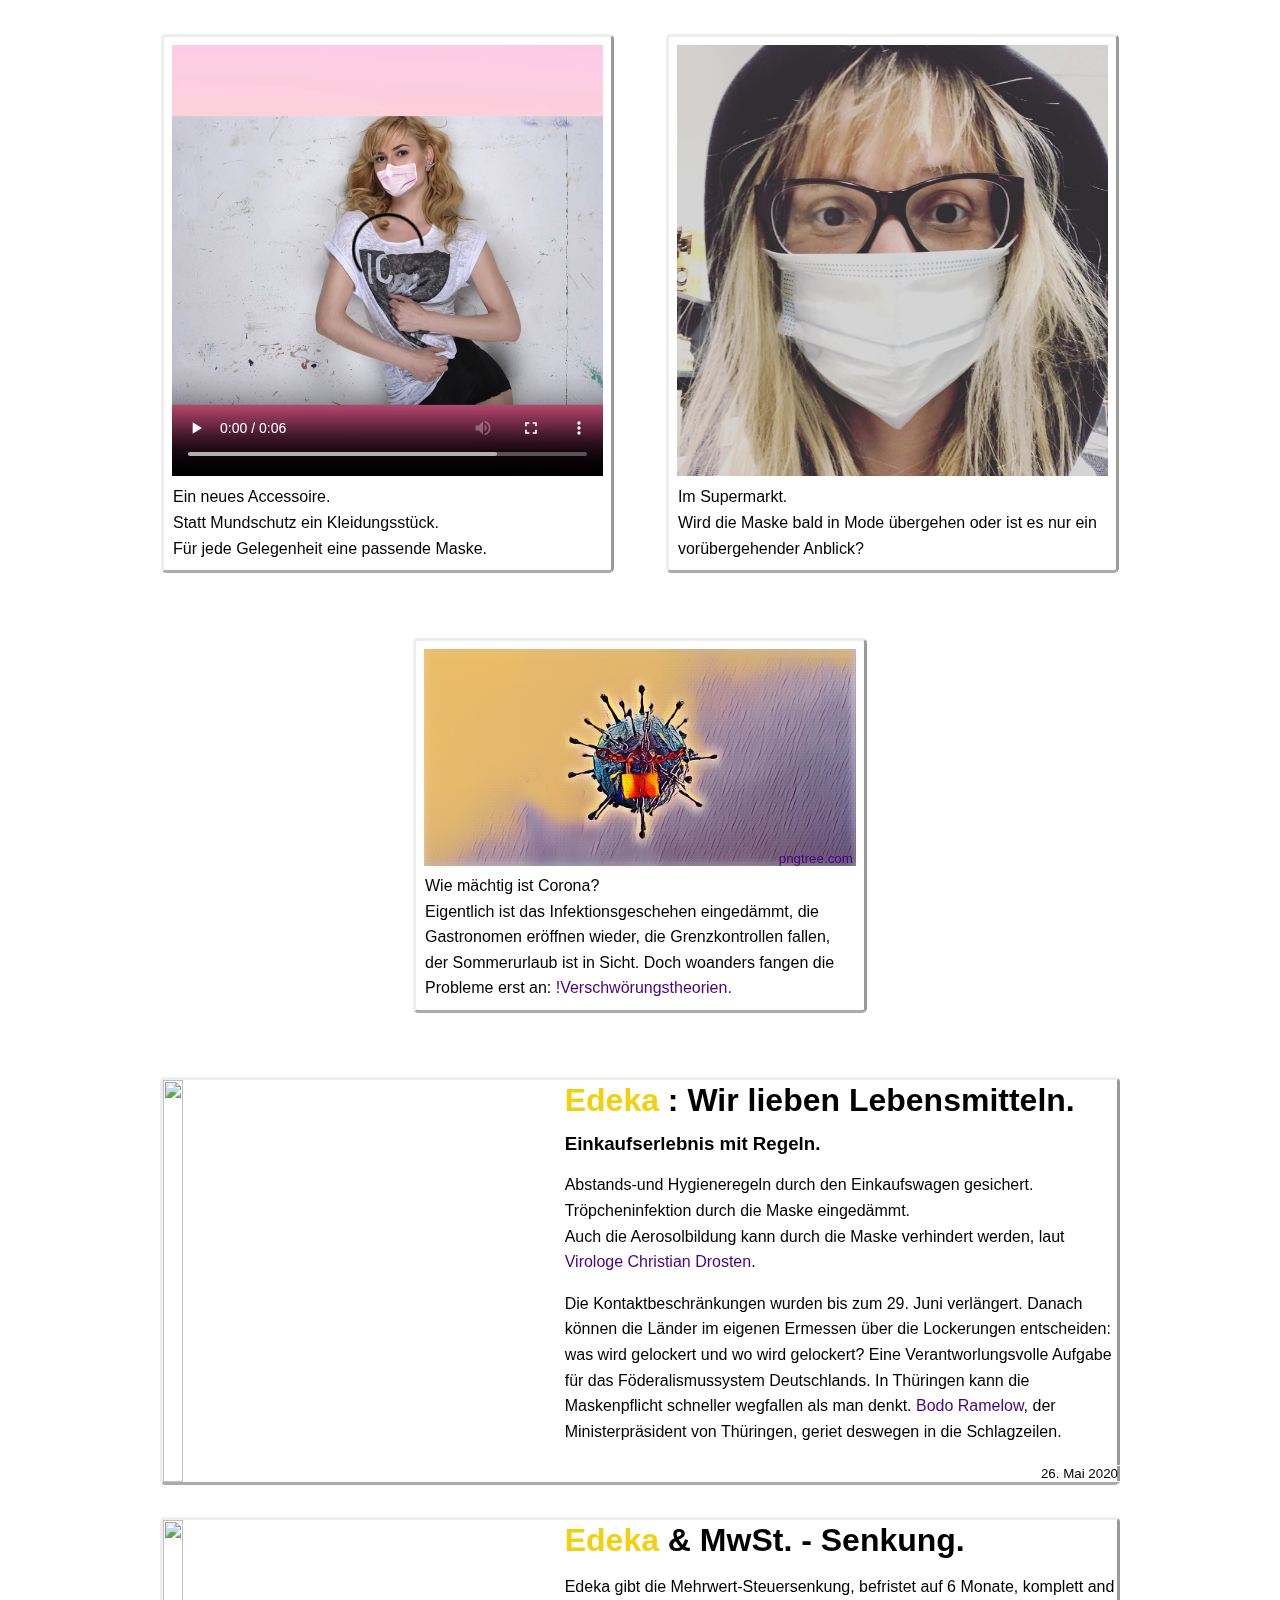
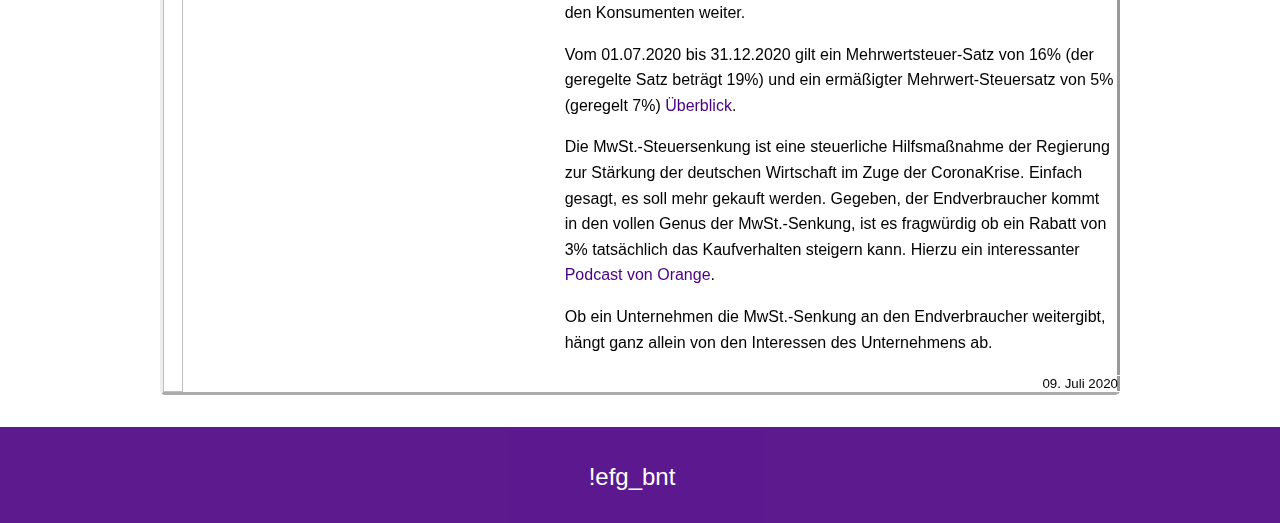
==== commit bb7ecda8: "shop items" ====
--- a/index.html
+++ b/index.html
@@ -9,6 +9,9 @@
 </head>
 
 <body>
+ 
+    
+
     <div class="main">
       <nav class="container">
        
@@ -21,6 +24,8 @@
 
 
 <div class="posts">
+  
+  
   <div class="container">
     <table class="text">
       <tr>
@@ -55,6 +60,9 @@
       
     </table>
   </div>
+  
+
+  
   <div class="container">
     <div class="blog-container">
       <div class ="blog">
@@ -69,8 +77,7 @@
      </div>   
      <div class ="blog">
          <div class="image">
-
-         <video src = "Ohrenschutz.MOV" controls></video>
+            <video src="Ohrenschutz.mp4" controls></video>
          </div>
          <div class = "text">
          <span> Gleicher Tag in Sonderbung am Strand. Sonnig. Windig. <br> Hörst Du den Wind? Da haben Aerosole keine Chance.  <br> Ohrenschutz statt Maske.</span>
@@ -81,22 +88,75 @@
    
 
   </div>
-    
-  <div class="blog-single">
-    <div id = "flanieren" class = "blog">
-     <div  class="image">
+  
+</div>
+<div class="banner">
+  <div class=side>
+    <div class="shopping">
+      
+      
+    </div>
+  </div>
+
+<div class="center">
+
+  
+     <div class="border">
+      
+      <div  class="image">
        <video id="inDänemark" src="Flanieren.mov" controls></video>
       </div>    
       
        <div class="text">
-         <span>Flanieren durch Sonderburg. <br> 
-          Ein Cappy ein Schal fertig ist der Scheich. <br> Ohrenschutz in Farbe. Einfach und Stylisch. 
-         
-         </div>
-
-</div>
-</div>    
-  
+         <span>Flanieren durch Sonderburg.  
+          Ein Cappy, ein Schal fertig ist der Scheich. Ohrenschutz in Farbe. Einfach und Stylisch. 
+      </div>
+
+
+    </div>
+  </div>
+
+
+
+<div class ="side"> 
+  <div class="shopping">
+  <div class="shopping-item">
+    <a href="https://www.amazon.de/ESPRIT-Accessoires-089Ca1Q003-Yellow-Herstellergr%C3%B6%C3%9Fe/dp/B07VHTR455/ref=as_li_ss_il?__mk_de_DE=%C3%85M%C3%85%C5%BD%C3%95%C3%91&dchild=1&keywords=schal&qid=1596210382&refinements=p_89:ESPRIT&rnid=669059031&sr=8-76&linkCode=li2&tag=kat3891-21&linkId=341eaebfde0097b9d26a9307333a0cda&language=de_DE" target="_blank">
+      <img border="0" src="https://ws-eu.amazon-adsystem.com/widgets/q?_encoding=UTF8&ASIN=B07VHTR455&Format=_SL160_&ID=AsinImage&MarketPlace=DE&ServiceVersion=20070822&WS=1&tag=kat3891-21&language=de_DE" ></a>
+    </div>
+    <div id="fashion" class="shopping-item">
+      <a href="https://orange.handelsblatt.com/artikel/67024" target="_blank">
+        <span> fast fashion <br> vs. <br>sustainable fashion</span>
+      </a>
+     
+    </div>
+    <div  id="esprit" class="shopping-item">
+      <a href="https://www.esprit.de/go-organic/women/lookbook?mc=de.comefrom.esprit.com" target="_blank">
+      <img  src="esprit.jpg" />
+    </a>
+     </div>
+  
+    <div class="shopping-item">
+  
+      <a href="https://www.amazon.de/ESPRIT-Accessoires-Damen-109Ea1Q003-Herstellergr%C3%B6%C3%9Fe/dp/B07XDXRBNV/ref=as_li_ss_il?__mk_de_DE=%C3%85M%C3%85%C5%BD%C3%95%C3%91&dchild=1&keywords=schal&qid=1596218808&refinements=p_89:ESPRIT,p_72:419117031&rnid=419116031&sr=8-56&linkCode=li2&tag=kat3891-21&linkId=51ca8a37cfb50f397ce2f6f4a8c32024&language=de_DE" target="_blank">
+        <img border="0" src="https://ws-eu.amazon-adsystem.com/widgets/q?_encoding=UTF8&ASIN=B07XDXRBNV&Format=_SL160_&ID=AsinImage&MarketPlace=DE&ServiceVersion=20070822&WS=1&tag=kat3891-21&language=de_DE" ></a>
+    
+    </div>
+
+</div>
+</div>
+</div>
+
+
+  
+
+
+
+  
+            
+
+  
+<div class="container">
  
  <div class = "article">
   
@@ -137,6 +197,8 @@
   </div>
 </div>
 
+
+
   <div class = "container">
     <div class="blog-container">
       <div class ="blog">
@@ -180,7 +242,7 @@
     </div>
    </div>
 
-   <div class="blog-single">
+   <div class="blog-singe">
     <div class ="single">
       <div class ="item1">
           <div class="image">
@@ -216,7 +278,7 @@
  </div>
 </div>
 
-<div class="blog-single">
+<div class="blog-singe">
   <div class ="single">
     <div class ="item1">
       <div class="image">
@@ -262,7 +324,7 @@
 </div>
 
   </div>
-
+  <div class="right-container"></div>
 </div>
 
 
--- a/style.css
+++ b/style.css
@@ -34,22 +34,27 @@
    border-style: outset;
    border-radius: 0.3rem;
 }
+.posts{
+    
+}
 .container {
-
+    
 max-width: 960px;
 margin: 0 auto;
 padding-top: 1.0rem;
 
 
-   
-}
-
-.container a {
+
+
+   
+}
+
+ a {
     text-decoration: none;
     color:indigo;
   }
 
-  .container a:hover {
+ a:hover {
     color: orangered;
   }
 
@@ -65,7 +70,8 @@
 }
 
 table {
-    margin-top: 2rem;
+    margin: 2rem 0 1rem 0;
+
     width: 100%;
     border: 1px solid white;
     box-shadow: 5px 5px 15px indigo;
@@ -78,6 +84,91 @@
     
     border: 1px solid white;
 }
+
+.banner{
+    display: flex;
+    width: 100%;
+    justify-content: center;
+   
+   
+
+}
+.side{
+    width: 35%;
+    border: 2px dashed white;
+    
+}
+
+.center{
+    width:30%;
+    
+    border: 2px solid white;
+   
+}
+.shopping{
+    display: flex;
+    flex-wrap: wrap;
+    justify-content: start;
+
+    padding: 4rem 0rem 4rem 1rem;
+  
+    border: solid 1px white;
+    
+    
+    
+
+} 
+.shopping-item {
+   
+    border-bottom: solid 3px white;
+    border-style: outset;
+    border-radius: 0.3rem;
+    text-align: center;
+  
+    width: 70px;
+    flex-shrink: 2;
+    
+}
+.shopping-item img{
+    width: 60%;
+    
+} 
+
+#esprit, #fashion{
+    width: 120px;
+   
+}
+
+@media only screen and (max-width: 750px){
+
+    
+    .shopping {
+        
+        padding: 4rem 0rem 4rem 0rem;
+    }
+   
+    
+  
+    .shoping-item{
+       
+        border-bottom: solid 3px white;
+        border-style: inset;
+        border-radius: 0.3rem;
+    border-radius: 0.3rem;
+       
+    }
+    
+     
+   .center{
+       width: 50%;
+      
+    
+   }
+   .side {
+       width: 25%;
+   }
+}
+
 
 .blog-container{
    display: flex; 
@@ -89,35 +180,45 @@
 }
 
 .blog-single {
-    display: flex;
+ display: flex;
+ justify-content: center;
     padding: 2rem 0;
-    justify-content: center;
-    border: 1px solid white;
-    align-content: space-around;
-}
-
-.blog{
-   
-    width: 45%;
-    
+  
+  
+    
+}
+
+.border{
     padding: 0.5rem;
     border-bottom: 3px solid white;
     border-style: outset;
     border-radius: 0.3rem;
-    }
-
-
-
-.single {
-   
-    display:flex;
-  
-    padding: 0.5rem ;
-    justify-content: space-between;
-  
+
+}
+.blog{
+   
+    width: 45%;
+   
+    padding: 0.5rem;
     border-bottom: 3px solid white;
     border-style: outset;
     border-radius: 0.3rem;
+   
+    }
+
+
+
+.single {
+    
+    display:flex;
+   
+    justify-content: space-between;
+  
+    border-bottom: 3px solid white;
+    border-style: outset;
+    border-radius: 0.3rem;
+    margin: 2rem 0;
+  
   }
 
    
@@ -125,11 +226,14 @@
     display: flex;
    
     width: 33%;
+   
+  
 }
 
 .single .item1 {
     display:flex;
     width: 40%;
+   
   
    
    
@@ -139,9 +243,8 @@
   
 }
 .single .item2 {
- display: flex;
- flex-wrap: wrap;
-align-content: space-between;
+    
+ 
     width: 58%;
    
    
@@ -167,11 +270,7 @@
    
 }
 
-.item2 .text {
-
-
-
-}
+
 
 
 .blog-single .source {
@@ -182,12 +281,6 @@
 }
 
   
-   
-
-
- 
-   
-
 
 
  video, img {
@@ -195,21 +288,6 @@
     height: 100%;
    
     
-}
-
-
-
- .image{
-    
-  
-  
-}
-
-#inDänemark {
- 
- 
-   
-   
 }
 
 
@@ -273,7 +351,11 @@
 }
 
 
-@media only screen and (max-width: 480px){
+
+@media only screen and (max-width: 580px){
+
+    
+   
     nav h1 {
         font-size: 12px;
     }
@@ -286,10 +368,25 @@
     .blog{
    
         width: 95%;}
-
-    .item1, .item2{
+.blog-single{
+    width:100%;
+  
+}
+        .single{
+           width: 98%;
+           flex-direction: column;
+         
+           
+        }
+        
+    .single .item1, .single .item2{
          
          width: 95%;
+         margin-left: 0.5rem; 
+         margin-bottom: 1rem;
+         border: 2px dashed white;
+        
+         
      }   
     
 
